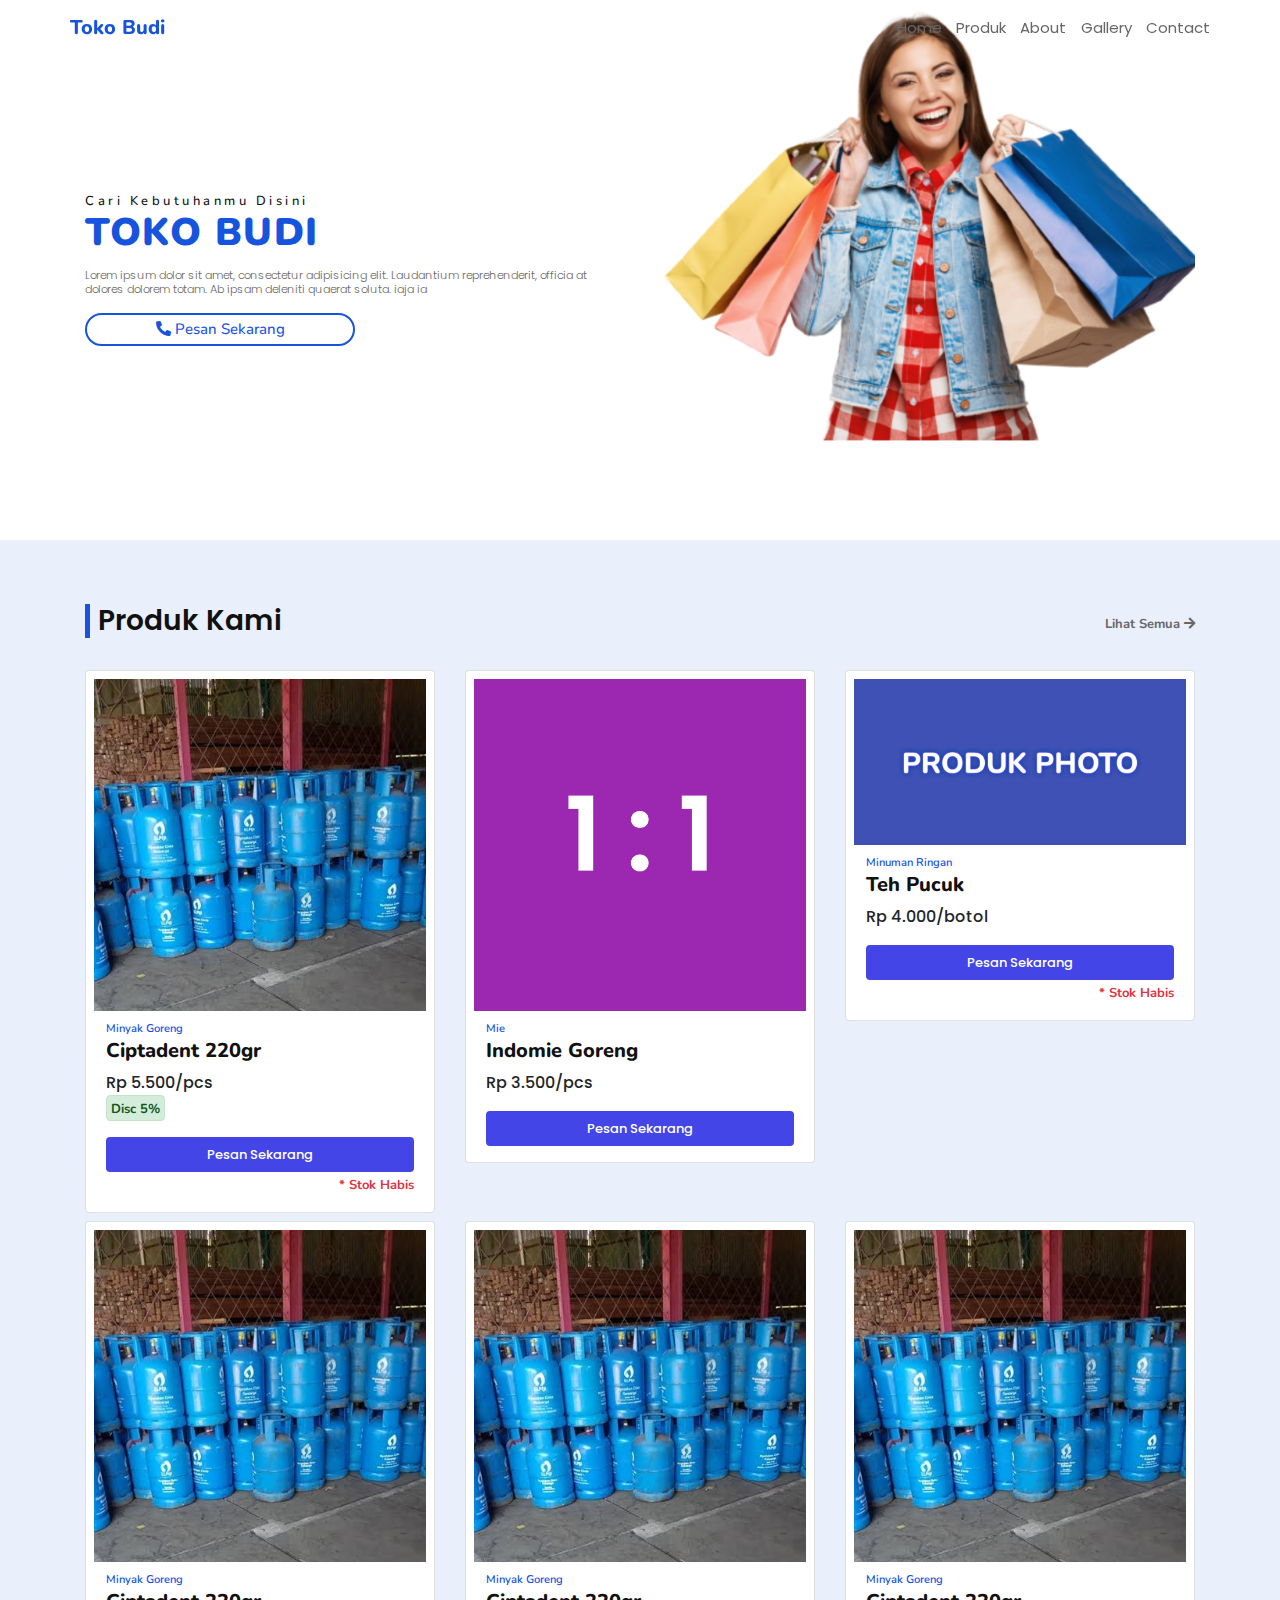
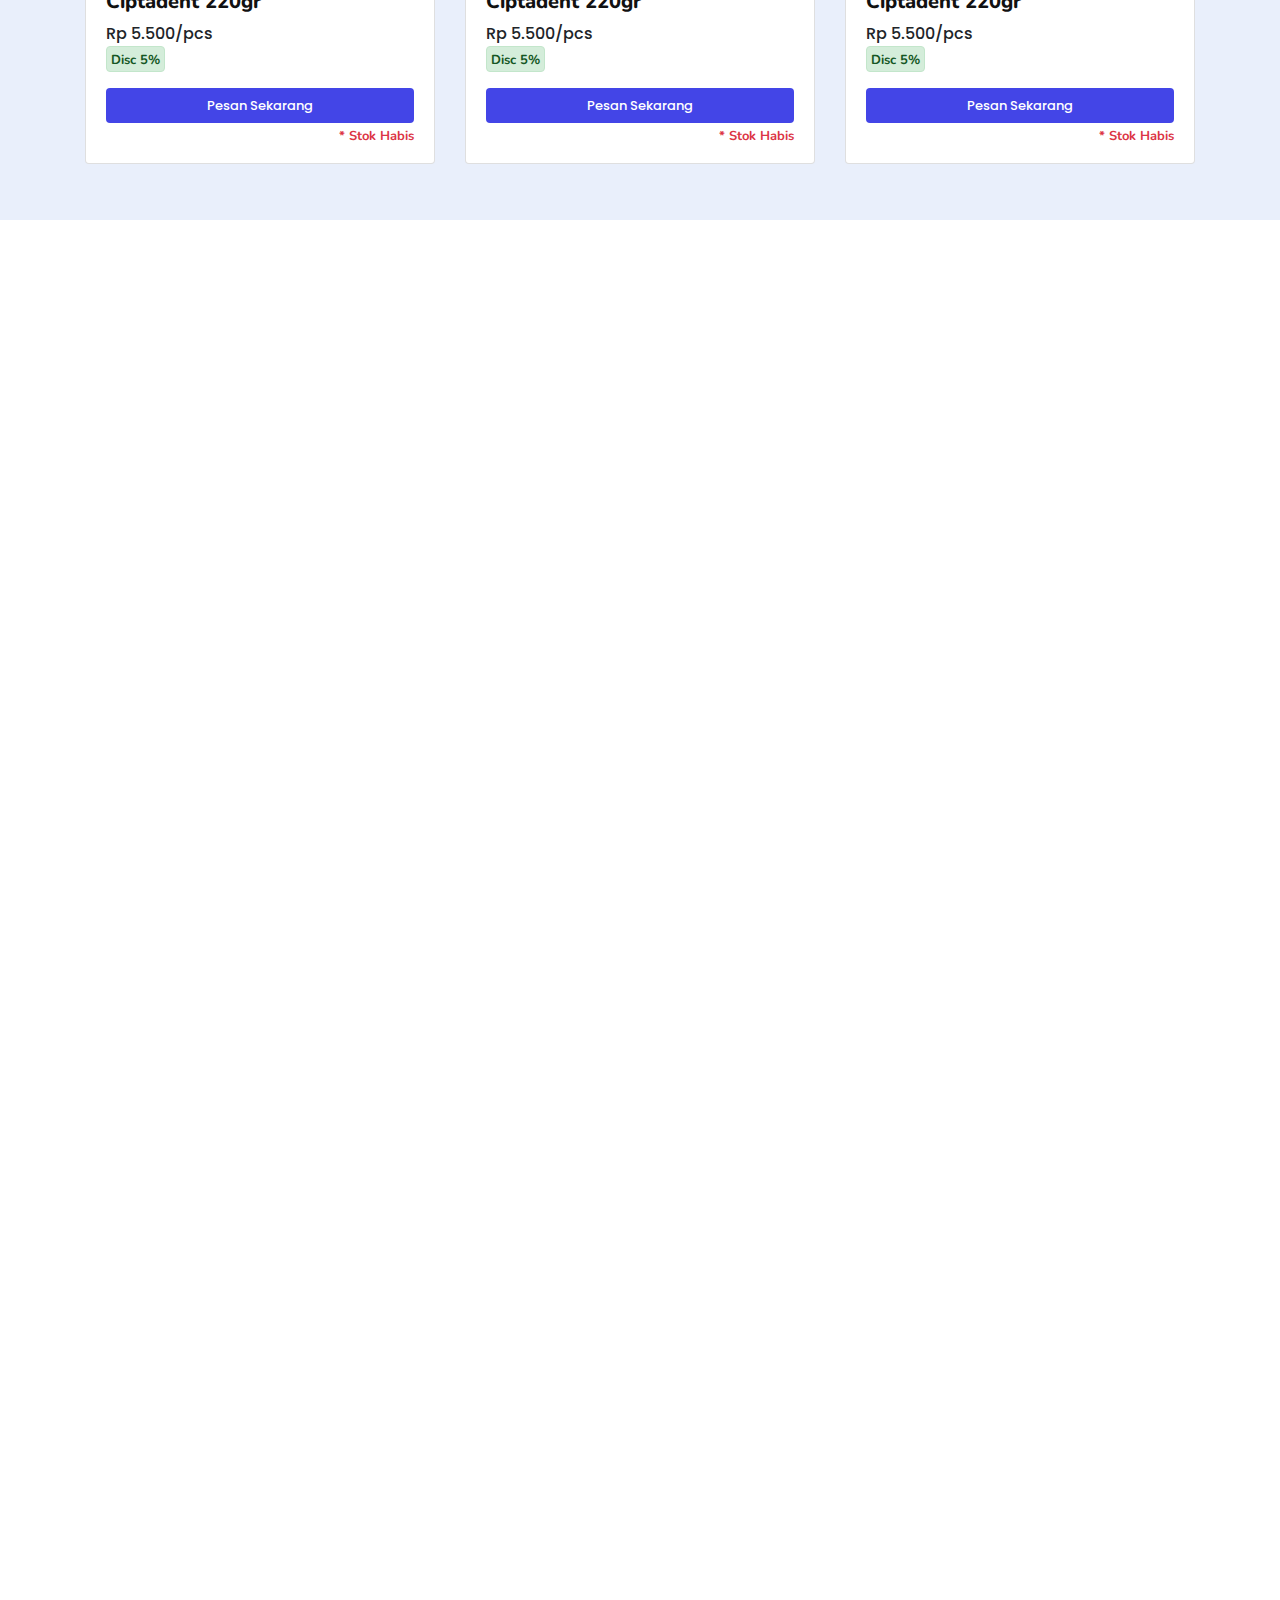
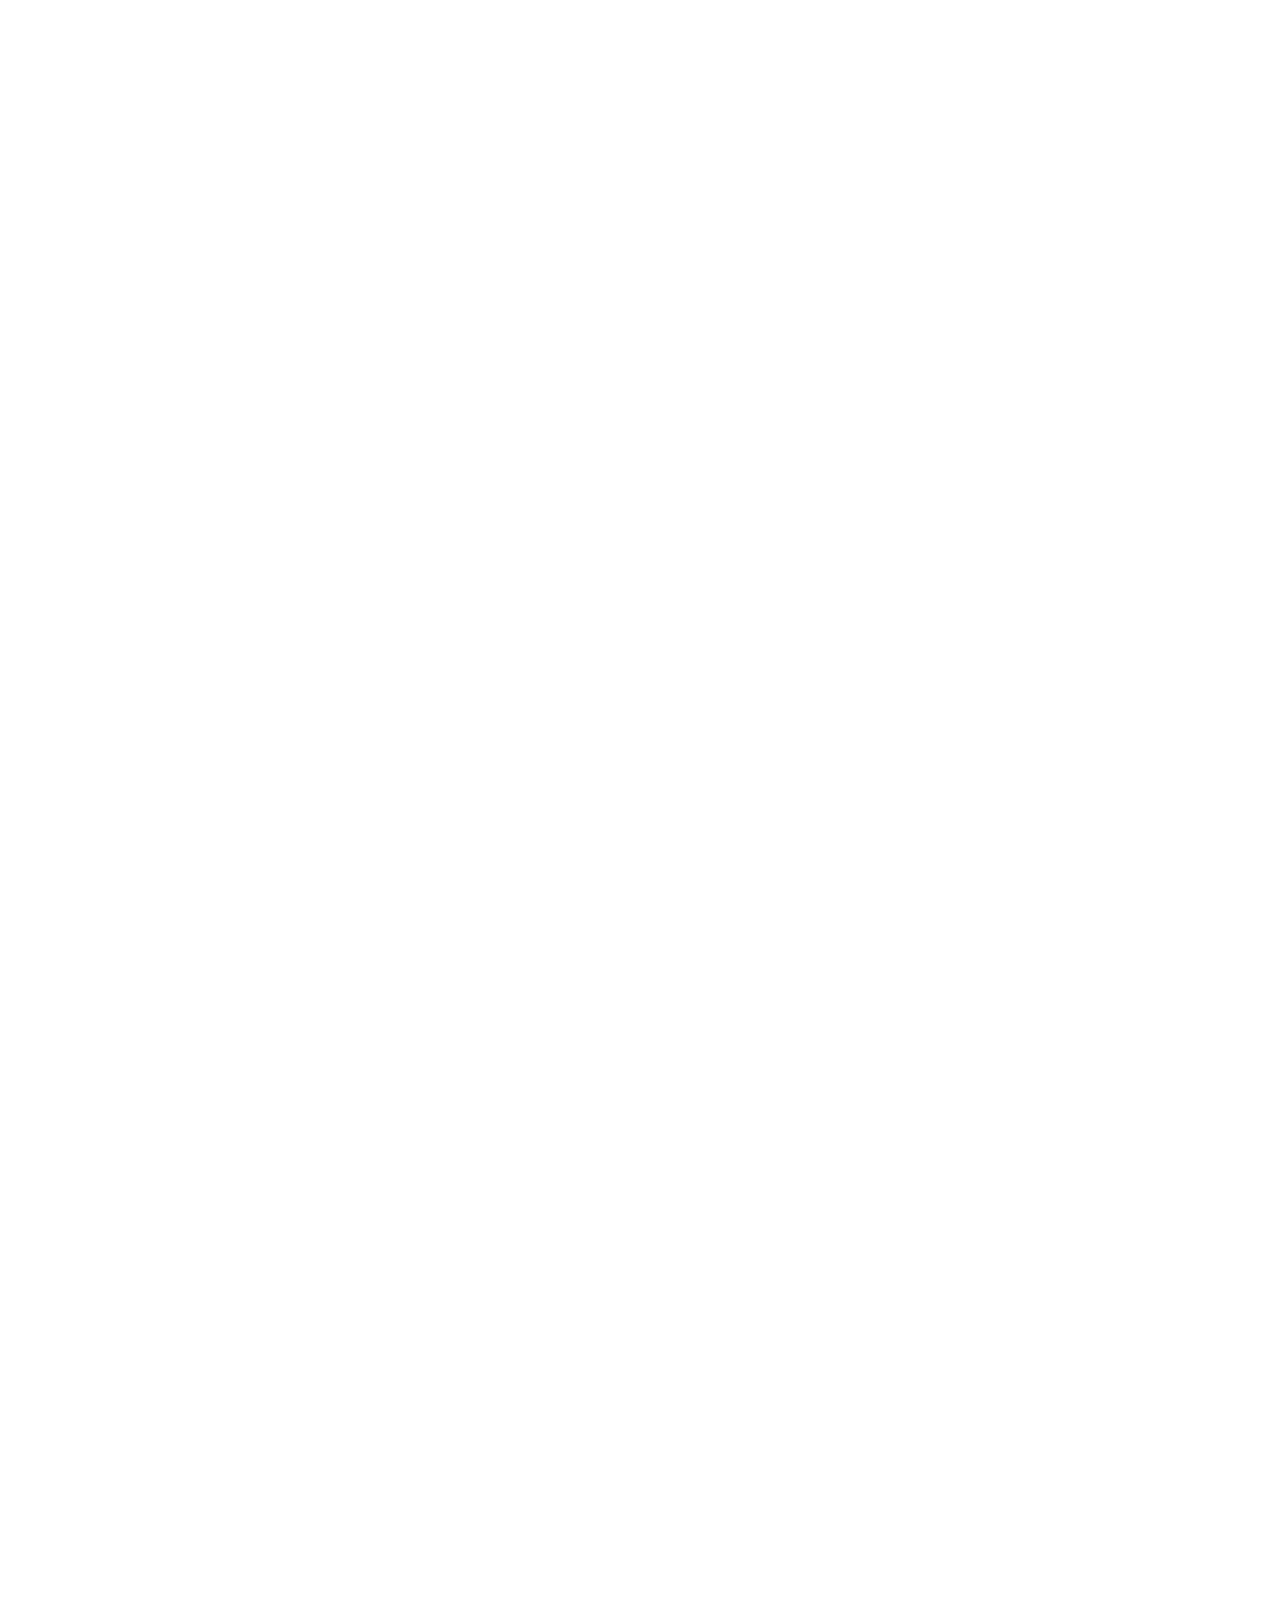
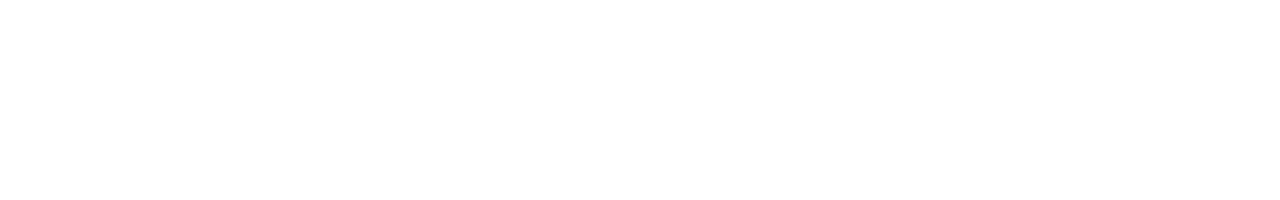
==== index.html @ af7864c3 "frist commit" ====
<!DOCTYPE html>
<html lang="en">
<head>
  <meta charset="UTF-8">
  <meta name="viewport" content="width=device-width, initial-scale=1.0">
  <meta http-equiv="X-UA-Compatible" content="ie=edge">
  <title>
    Landing Page
  </title>
  <link rel="stylesheet" href="assets/fontawesome/css/all.min.css">
  <link rel="stylesheet" href="assets/css/bootstrap.min.css">
  <link rel="stylesheet" href="assets/css/style.css">
</head>
<body>
  <!-- header -->
  <header id="header" class="header py-3 fixed-top">
    <div class="container d-flex justify-content-between p-0 align-items-center">
      <div class="my-logo-brand d-flex align-items-center justify-content-center">
        <h4>
          Toko Budi
        </h4>
      </div>
      <navbar class="my-nav p-0 d-flex justify-content-center m-0 p-0" id="my-nav">
        <ul class="d-flex m-0 p-0">
          <li>
            <a href="#home">
              Home
            </a>
          </li>
          <li>
            <a href="#produk">
              Produk
            </a>
          </li>
          <li>
            <a href="#about">
              About
            </a>
          </li>
          <li>
            <a href="#testiomnial">
              Gallery
            </a>
          </li>
          <li>
            <a href="#contact">
              Contact
            </a>
          </li>
        </ul>
      </navbar>
      <div class="menu-toggle" id="menu-toggle">
        <i class="fas fa-bars"></i>
      </div>
    </div>
  </header>
  <!-- end header -->

  <!-- home section -->
  <section id="home" class="d-flex">
    <div class="container my-auto ">
      <div class="row">
        <div class="col-md-6 col-sm-12 home-info d-flex flex-column justify-content-center">
          <h5>
            Cari Kebutuhanmu Disini
          </h5>
          <h2>
            TOKO BUDI
          </h2>
          <p>
            Lorem ipsum dolor sit amet, consectetur adipisicing elit. Laudantium reprehenderit, officia at dolores dolorem totam. Ab ipsam deleniti quaerat soluta. iaja ia
          </p>
          <a href="#jn" class="btn-home rounded-pill">
            <i class="fas fa-phone-alt"></i> Pesan Sekarang
          </a>
        </div>
        <div class="col-md-6 col-sm-12 home-img ">
          <img src="assets/img/bg5.png" alt="background-image" id="img-home">
        </div>
      </div>
    </div>
  </section>
  <!-- end home section -->

  <!-- produk section -->
  <section id="produk" class="pt-5 pb-5">
    <div class="container pt-3">
      <div id="produk-title" class="d-flex justify-content-between align-items-center mb-4">
        <h2>
          Produk Kami
        </h2>
        <a href="produk.html">
          Lihat Semua <i class="fas fa-arrow-right"></i>
        </a>
      </div>
      <div class="row">
        <div class="col-md-4 col-sm-12 mb-2">
          <div class="card pb-0">
            <img src="assets/img/p2.jpeg" class="img-thumbnail mt-1 mx-1 border-0" alt="img-produk">
            <div class="card-body pt-0 pb-3">
              <small>
                Minyak Goreng
              </small>
              <h5>
                Ciptadent 220gr 
              </h5>
              <p class="mt-2 mb-0">
                Rp 5.500/pcs
              </p>
              <div class="diskon-alert mb-0">
                <div class="alert alert-success d-inline-block px-1 py-0 mb-0">
                  <b class="alert-heading">
                    Disc 5%
                  </b>
                </div>
              </div>
              <a href="" class="d-block rounded w-100  text-center my-btn-beli py-2 px-2 mt-3">
                Pesan Sekarang
              </a>
              <b class="text-right d-block mt-1 text-danger info-habis">
               * Stok Habis
              </b>
            </div>
          </div>
        </div>
        <div class="col-md-4 col-sm-12 mb-2">
          <div class="card pb-0">
            <img src="assets/img/pp.jpg" class="img-thumbnail mt-1 mx-1 border-0" alt="img-produk">
            <div class="card-body pt-0 pb-3">
              <small>
                Mie
              </small>
              <h5>
                Indomie Goreng
              </h5>
              <p class="mt-2 mb-0">
                Rp 3.500/pcs
              </p>
              <a href="" class="d-block rounded w-100  text-center my-btn-beli py-2 px-2 mt-3">
                Pesan Sekarang
              </a>
            </div>
          </div>
        </div>
        <div class="col-md-4 col-sm-12 mb-2">
          <div class="card pb-0">
            <img src="assets/img/p.jpg" class="img-thumbnail mt-1 mx-1 border-0" alt="img-produk">
            <div class="card-body pt-0 pb-3">
              <small>
                Minuman Ringan
              </small>
              <h5>
                Teh Pucuk
              </h5>
              <p class="mt-2 mb-0">
                Rp 4.000/botol
              </p>
              <a href="" class="d-block rounded w-100  text-center my-btn-beli py-2 px-2 mt-3">
                Pesan Sekarang
              </a>
              <b class="text-right d-block mt-1 text-danger info-habis">
               * Stok Habis
              </b>
            </div>
          </div>
        </div>
        <div class="col-md-4 col-sm-12 mb-2">
          <div class="card pb-0">
            <img src="assets/img/p2.jpeg" class="img-thumbnail mt-1 mx-1 border-0" alt="img-produk">
            <div class="card-body pt-0 pb-3">
              <small>
                Minyak Goreng
              </small>
              <h5>
                Ciptadent 220gr 
              </h5>
              <p class="mt-2 mb-0">
                Rp 5.500/pcs
              </p>
              <div class="diskon-alert mb-0">
                <div class="alert alert-success d-inline-block px-1 py-0 mb-0">
                  <b class="alert-heading">
                    Disc 5%
                  </b>
                </div>
              </div>
              <a href="" class="d-block rounded w-100  text-center my-btn-beli py-2 px-2 mt-3">
                Pesan Sekarang
              </a>
              <b class="text-right d-block mt-1 text-danger info-habis">
               * Stok Habis
              </b>
            </div>
          </div>
        </div>
        <div class="col-md-4 col-sm-12 mb-2">
          <div class="card pb-0">
            <img src="assets/img/p2.jpeg" class="img-thumbnail mt-1 mx-1 border-0" alt="img-produk">
            <div class="card-body pt-0 pb-3">
              <small>
                Minyak Goreng
              </small>
              <h5>
                Ciptadent 220gr 
              </h5>
              <p class="mt-2 mb-0">
                Rp 5.500/pcs
              </p>
              <div class="diskon-alert mb-0">
                <div class="alert alert-success d-inline-block px-1 py-0 mb-0">
                  <b class="alert-heading">
                    Disc 5%
                  </b>
                </div>
              </div>
              <a href="" class="d-block rounded w-100  text-center my-btn-beli py-2 px-2 mt-3">
                Pesan Sekarang
              </a>
              <b class="text-right d-block mt-1 text-danger info-habis">
               * Stok Habis
              </b>
            </div>
          </div>
        </div>
        <div class="col-md-4 col-sm-12 mb-2">
          <div class="card pb-0">
            <img src="assets/img/p2.jpeg" class="img-thumbnail mt-1 mx-1 border-0" alt="img-produk">
            <div class="card-body pt-0 pb-3">
              <small>
                Minyak Goreng
              </small>
              <h5>
                Ciptadent 220gr 
              </h5>
              <p class="mt-2 mb-0">
                Rp 5.500/pcs
              </p>
              <div class="diskon-alert mb-0">
                <div class="alert alert-success d-inline-block px-1 py-0 mb-0">
                  <b class="alert-heading">
                    Disc 5%
                  </b>
                </div>
              </div>
              <a href="" class="d-block rounded w-100  text-center my-btn-beli py-2 px-2 mt-3">
                Pesan Sekarang
              </a>
              <b class="text-right d-block mt-1 text-danger info-habis">
               * Stok Habis
              </b>
            </div>
          </div>
        </div>
      </div>
    </div>
  </section>
  <!-- end produk section -->



  <script src="assets/js/jquery.min.js" type="text/javascript" charset="utf-8"></script>
  <script src="assets/js/bootstrap.bundle.min.js" type="text/javascript" charset="utf-8"></script>
  <script src="assets/js/script.js" type="text/javascript" charset="utf-8"></script>
</body>
</html>
---- assets/css/style.css ----
@import url('https://fonts.googleapis.com/css2?family=Nunito:wght@300;400;500;600;700;800;900&family=Poppins:wght@400;500;700&display=swap');

/* root */
:root {
  --blue1: #1754DE;
  --blue2: #4345E7;
  --white: #fff;
  --white2: #E9EFFB;
  --black1: #111;
  --black2: #676767;

  /* font size */
  --big-font-size: 2.4rem;
  --h1-font-size: 2rem;
  --h2-font-size: 1.75rem;
  --h3-font-size: 1.25rem;
  --h4-font-size: 1rem;
  --normal-font-size: .938rem;
  --small-font-size: .813rem;
  --smaller-font-size: .7rem;
}

* {
  font-family: "Nunito", Sans-Serif;
  scroll-behavior: smooth;
  box-sizing: border-box;
  font-weight: 500;
  text-decoration: none;
  list-style: none;
}

html {
  overflow-x: hidden;
}

body {
  overflow-x: hidden;
  min-height: 5000px;
}
section {
  min-height: 500px;
}

/* header */
#header.active {
  box-shadow: 0 2px 1px rgba(0,0,0,.15);
  background: #fff;
}
.my-logo-brand h4 {
  font-size: var(--h3-font-size);
  font-weight: 800;
  padding: 0;
  margin: 0;
  color: var(--blue1);
}
.my-nav ul li a {
  font-family: "Poppins";
  font-size: var(--normal-font-size);
  color: var(--black2);
  font-weight: 400;
  margin: 0 .45rem;
  text-decoration: none;
}
.my-nav ul li:nth-child(5) a {
  margin-right: 0!important;
}
.my-nav ul li a:hover {
  color: var(--blue2);
  transition: .75s;
}
#header .menu-toggle {
  display: none;
}

/* home section */
.home-info h5 {
  font-size: var(--small-font-size);
  margin-bottom: 0;
  color: var(--black1);
  letter-spacing: 3.5px;
  font-weight: 500;
}
.home-info h2 {
  font-size: var(--big-font-size);
  font-weight: 900;
  color: var(--blue1);
  letter-spacing: 1.5px;
  margin-bottom: .75rem;
}
.home-info p {
  font-size: var(--smaller-font-size);
  font-family: "Poppins";
  font-weight: 300;
  color: var(--black2);
  line-height: 1.3;
}
.home-info a.btn-home {
  width: 50%;
  font-size: var(--normal-font-size);
  border: 2px solid var(--blue1);
  color: var(--blue1);
  outline: none;
  padding: .2rem 0;
  text-decoration: none;
  transition: .5s;
  text-align: center;
}
.home-info a.btn-home:hover {
  background: var(--blue1);
  color: #fff;
}
.home-info a span {
  font-weight: 600;
}
#home .home-img img {
  width: 100%;
  height: 100%;
}

/* produk section */
section#produk {
  background: var(--white2);
}
#produk #produk-title h2 {
  font-size: var(--h2-font-size);
  color: var(--black1);
  font-family: "Poppins";
  font-weight: 600;
  position: relative;
  padding-left: .8rem;
}
#produk #produk-title h2::before {
  content: "";
  position: absolute;
  background: var(--blue1);
  width: 5px;
  height: 100%;
  left: 0;
  bottom: 0;
}
#produk #produk-title a {
  text-decoration: none;
  color: var(--black2);
  font-family: "Nunito";
  font-weight: 700;
  font-size: var(--small-font-size);
}
#produk #produk-title a:hover {
  color: var(--blue1);
}
#produk .card small {
  font-size: var(--smaller-font-size);
  color: var(--blue1);
  
  font-weight: 600;
}
#produk .card h5 {
  color: var(--black1);
  font-size: var(--h3-font-size);
  font-weight: 800;
}
#produk .card p {
  font-size: var(--h4-font-size);
  font-family: "Poppins";
  font-weight: 500;
}
#produk .card .alert b.alert-heading {
  font-size: var(--small-font-size);
}
#produk .card b.info-habis{
  font-size: var(--small-font-size);
}
#produk .card .my-btn-beli {
  background: var(--blue2);
  outline: none;
  color: var(--white);
  font-family: "Poppins";
  font-size: var(--small-font-size);
  text-decoration: none;
}



/* mobile version */
@media (max-width: 768px) {
  :root {
    /* font size */
    --big-font-size: 2.85rem;
    --h1-font-size: 2.1rem;
    --h2-font-size: 1.75rem;
    --h3-font-size: 1.5rem;
    --h4-font-size: 1.25rem;
    --normal-font-size: 1rem;
    --small-font-size: .875rem;
    --smaller-font-size: .7rem;
  }
  /* header */
  #header {
    padding: 0 .75rem;
  }
  #header navbar.my-nav.active {
    transform: translate(0, 0);
  }
  #header navbar.my-nav {
    display: block;
    position: fixed;
    z-index: 9999;
    background: var(--black1);
    top: 0;
    left: 0;
    right: 0;
    height: 100vh;
    width: 70%;
    transition: .75s;
    transform: translate(-100%, 0);
  }
  .my-nav ul {
    flex-direction: column;
    width: 100%;
  }
  .my-nav ul li:nth-child(1) {
    margin-top: 3rem;
  }
  .my-nav ul li {
    display: block;
  }
  .my-nav ul li a {
    color: #fff;
    margin: .7rem 0;
    padding: .85rem 2rem;
    display: block;
    width: 100%;
  }
  .my-nav ul li a:hover {
    margin-left: .65rem;
  }
  #header .menu-toggle {
    display: block;
    background: #ddd;
    margin-right: .25rem;
    padding: 5px 9px .8px;
  }
  .menu-toggle i {
    font-size: var(--h4-font-size);
    transition: .5s;
  }
  
  /* home section */
  #home {
    min-height: 100vh;
  }
  #home .home-img {
    margin-top: px;
  }
  .home-info h5 {
    margin-top: 1.5rem;
  }
  .home-info a.btn-home {
    width: 45%;
    padding: .4rem 0;
  }
  .home-info p {
    padding-right: 3rem;
  }
}
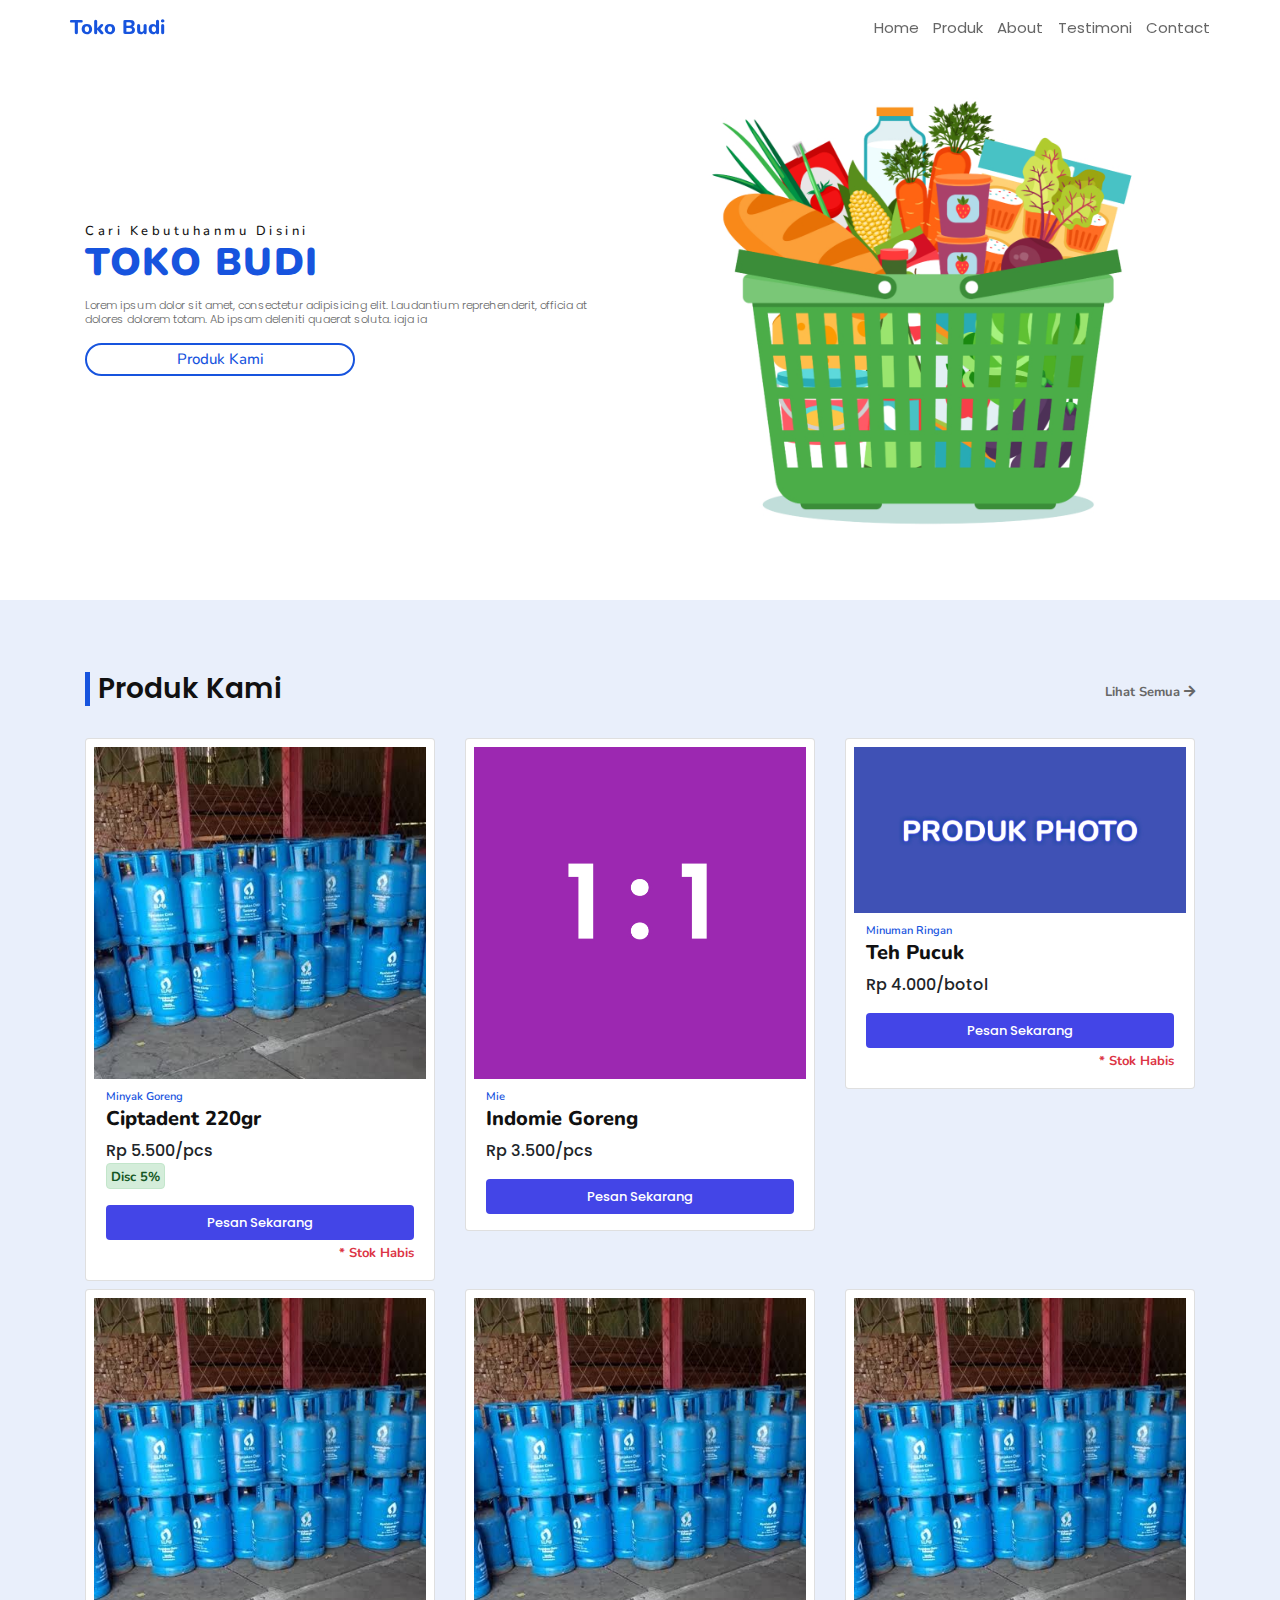
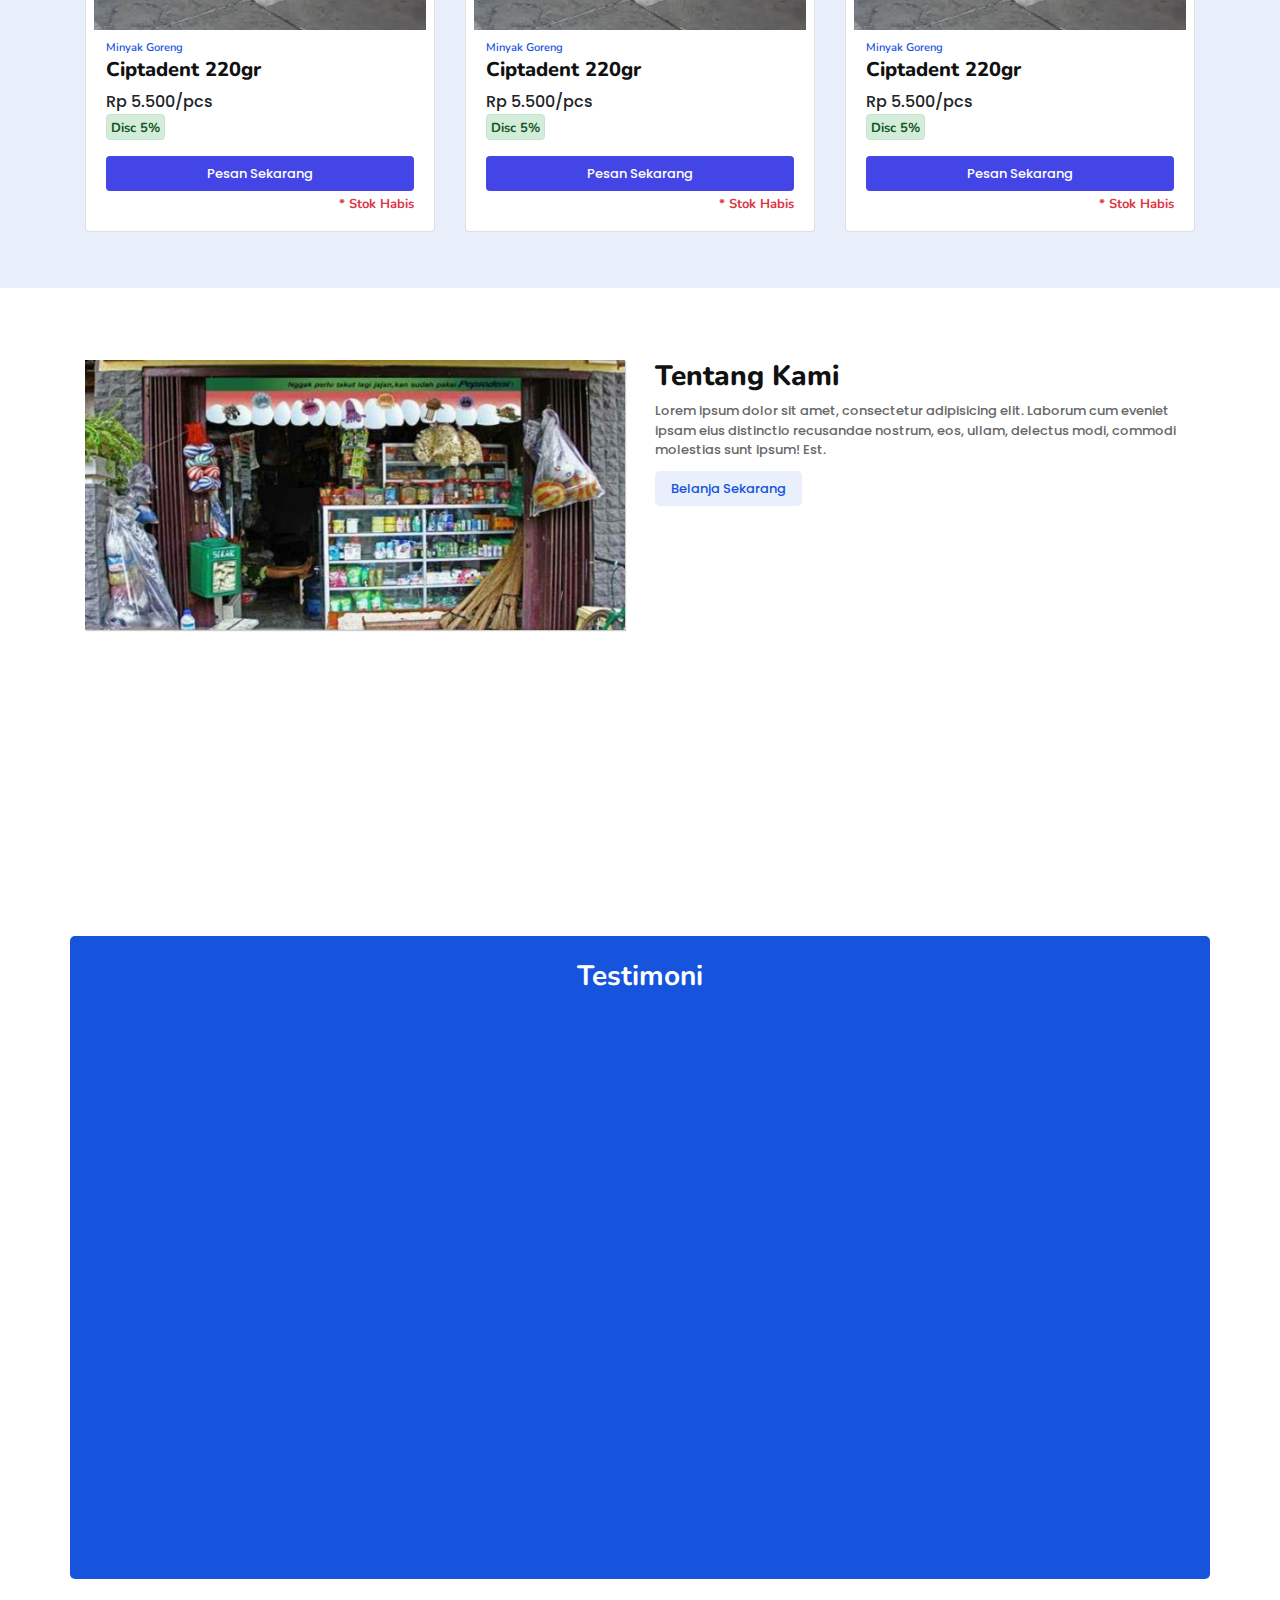
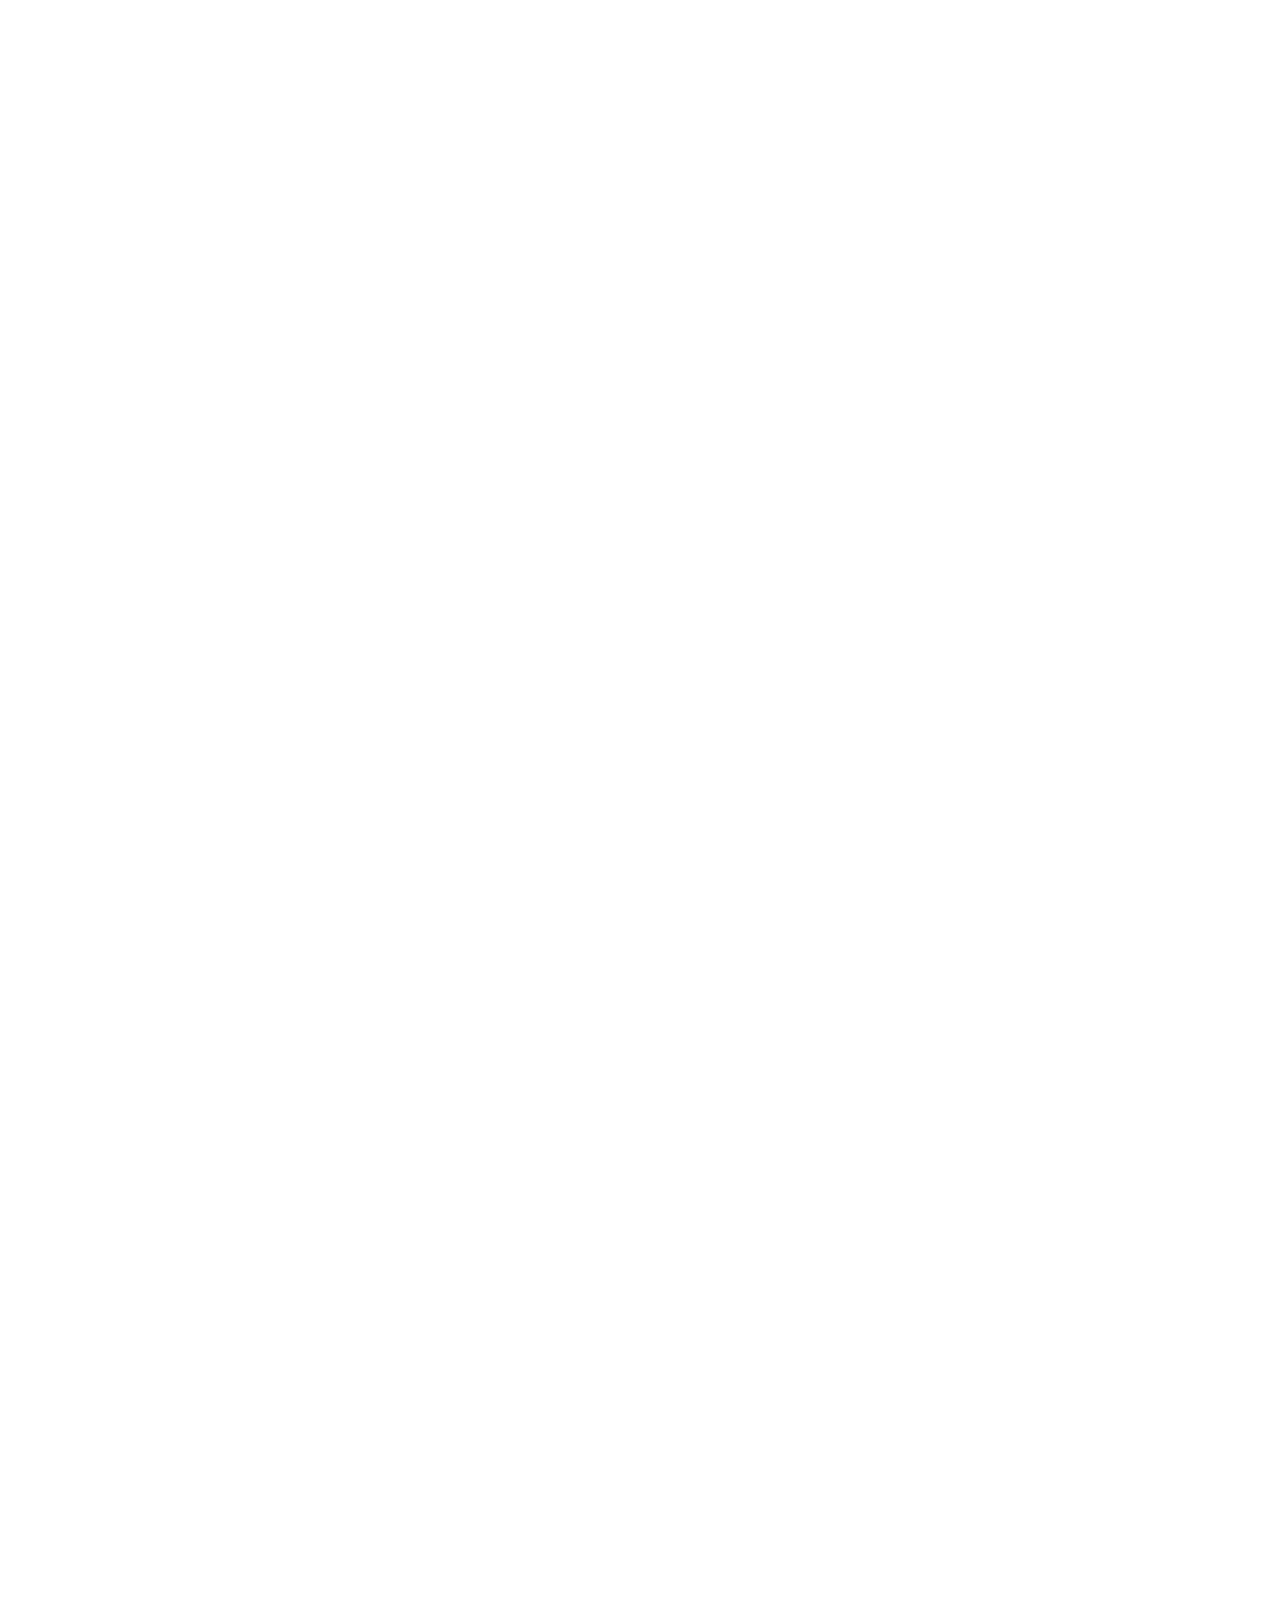
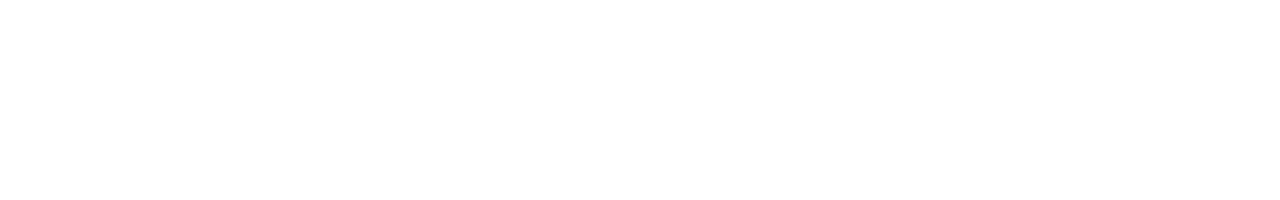
==== commit 4987ac31: "qbamq" ====
--- a/index.html
+++ b/index.html
@@ -9,6 +9,7 @@
   </title>
   <link rel="stylesheet" href="assets/fontawesome/css/all.min.css">
   <link rel="stylesheet" href="assets/css/bootstrap.min.css">
+  <link rel="stylesheet" href="assets/swiper/swiper-bundle.min.css">
   <link rel="stylesheet" href="assets/css/style.css">
 </head>
 <body>
@@ -38,8 +39,8 @@
             </a>
           </li>
           <li>
-            <a href="#testiomnial">
-              Gallery
+            <a href="#testimoni">
+              Testimoni
             </a>
           </li>
           <li>
@@ -71,11 +72,11 @@
             Lorem ipsum dolor sit amet, consectetur adipisicing elit. Laudantium reprehenderit, officia at dolores dolorem totam. Ab ipsam deleniti quaerat soluta. iaja ia
           </p>
           <a href="#jn" class="btn-home rounded-pill">
-            <i class="fas fa-phone-alt"></i> Pesan Sekarang
+            Produk Kami
           </a>
         </div>
-        <div class="col-md-6 col-sm-12 home-img ">
-          <img src="assets/img/bg5.png" alt="background-image" id="img-home">
+        <div class="col-md-6 col-sm-12 home-img">
+          <img src="assets/img/bg7.jpg" alt="background-image" id="img-home">
         </div>
       </div>
     </div>
@@ -84,7 +85,7 @@
 
   <!-- produk section -->
   <section id="produk" class="pt-5 pb-5">
-    <div class="container pt-3">
+    <div class="container pt-4">
       <div id="produk-title" class="d-flex justify-content-between align-items-center mb-4">
         <h2>
           Produk Kami
@@ -255,11 +256,125 @@
     </div>
   </section>
   <!-- end produk section -->
-
+  
+  <!-- about section -->
+  <section id="about" class="pt-5">
+    <div class="container pt-4">
+      <div class="row">
+        <div class="col-md-6 col-sm-12 " id="about-img">
+          <img src="assets/img/about.jpg" alt="img-about">
+        </div>
+        <div class="col-md-6 col-sm-12 " id="about-info">
+          <h2>
+            Tentang Kami
+          </h2>
+          <p>
+            Lorem ipsum dolor sit amet, consectetur adipisicing elit. Laborum cum eveniet ipsam eius distinctio recusandae nostrum, eos, ullam, delectus modi, commodi molestias sunt ipsum! Est.
+          </p>
+          <a href="" class="btn-about">
+            Belanja Sekarang 
+          </a>
+        </div>
+      </div>
+    </div>
+  </section>
+  <!-- end about section -->
+  
+  
+  <!-- testimoni section -->
+  <section id="testimoni" class="pt-5">
+    <div class="container pt-4 pb-3 swiper" id="testimoni-swiper">
+        <div id="testimoni-title">
+          <h2 class="text-center">
+            Testimoni
+          </h2>
+        </div>
+        <div class="row swiper-wrapper">
+          <div class="col-md-6 col-sm-12 swiper-slide">
+            <div class="card" >
+  <div class="card-body">
+    <h5 class="card-title">Card title</h5>
+    <h6 class="card-subtitle mb-2 text-muted">Card subtitle</h6>
+    <p class="card-text">Some quick example text to build on the card title and make up the bulk of the card's content.</p>
+    <a href="#" class="card-link">Card link</a>
+    <a href="#" class="card-link">Another link</a>
+  </div>
+</div>
+          </div>
+          <div class="col-md-6 col-sm-12 swiper-slide">
+            <div class="card" >
+  <div class="card-body">
+    <h5 class="card-title">Card title</h5>
+    <h6 class="card-subtitle mb-2 text-muted">Card subtitle</h6>
+    <p class="card-text">Some quick example text to build on the card title and make up the bulk of the card's content.</p>
+    <a href="#" class="card-link">Card link</a>
+    <a href="#" class="card-link">Another link</a>
+  </div>
+</div>
+          </div>
+          <div class="col-md-6 col-sm-12 swiper-slide">
+            <div class="card" >
+  <div class="card-body">
+    <h5 class="card-title">Card title</h5>
+    <h6 class="card-subtitle mb-2 text-muted">Card subtitle</h6>
+    <p class="card-text">Some quick example text to build on the card title and make up the bulk of the card's content.</p>
+    <a href="#" class="card-link">Card link</a>
+    <a href="#" class="card-link">Another link</a>
+  </div>
+</div>
+          </div>
+          <div class="col-md-6 col-sm-12 swiper-slide">
+            <div class="card" >
+  <div class="card-body">
+    <h5 class="card-title">Card title</h5>
+    <h6 class="card-subtitle mb-2 text-muted">Card subtitle</h6>
+    <p class="card-text">Some quick example text to build on the card title and make up the bulk of the card's content.</p>
+    <a href="#" class="card-link">Card link</a>
+    <a href="#" class="card-link">Another link</a>
+  </div>
+</div>
+          </div>
+          
+<div class="swiper-pagination"></div>
+
+  <!-- If we need navigation buttons -->
+  <div class="swiper-button-prev"></div>
+  <div class="swiper-button-next"></div>
+
+  <!-- If we need scrollbar -->
+  <div class="swiper-scrollbar"></div>
+        </div>
+    </div>
+  </section>
+  <!-- end testimoni section -->
 
 
   <script src="assets/js/jquery.min.js" type="text/javascript" charset="utf-8"></script>
   <script src="assets/js/bootstrap.bundle.min.js" type="text/javascript" charset="utf-8"></script>
+  <script src="assets/swiper/swiper-bundle.min.js" type="text/javascript" charset="utf-8"></script>
   <script src="assets/js/script.js" type="text/javascript" charset="utf-8"></script>
+  <script>
+    const swiper = new Swiper('#testimoni-swiper', {
+  // Optional parameters
+  direction: 'horizontal',
+  loop: true,
+
+  // If we need pagination
+  pagination: {
+    el: '.swiper-pagination',
+  },
+
+  // Navigation arrows
+  navigation: {
+    nextEl: '.swiper-button-next',
+    prevEl: '.swiper-button-prev',
+  },
+
+  // And if we need scrollbar
+  scrollbar: {
+    el: '.swiper-scrollbar',
+  },
+});
+  </script>
 </body>
 </html>--- a/assets/css/style.css
+++ b/assets/css/style.css
@@ -38,7 +38,7 @@
   min-height: 5000px;
 }
 section {
-  min-height: 500px;
+  min-height: 600px;
 }
 
 /* header */
@@ -148,6 +148,12 @@
 #produk #produk-title a:hover {
   color: var(--blue1);
 }
+#produk .card {
+  transition: .3s;
+}
+#produk .card:hover {
+  transform: scale(1.02);
+}
 #produk .card small {
   font-size: var(--smaller-font-size);
   color: var(--blue1);
@@ -179,8 +185,60 @@
   text-decoration: none;
 }
 
-
-
+/* about section */
+#about {
+  
+}
+#about #about-img img {
+  width : 100%;
+  max-height: 600px;
+  box-shadow: 1px 1px 1px rgba(0,0,0,.2);
+}
+#about-info h2 {
+  font-size: var(--h2-font-size);
+  font-weight: 800;
+  color: var(--black1);
+  margin-bottom: .5rem;
+}
+#about-info p {
+  font-family: "Poppins";
+  color: var(--black2);
+  font-size: var(--small-font-size);
+}
+#about-info a.btn-about:hover {
+  background: var(--blue1);
+  color: var(--white);
+}
+#about-info a.btn-about {
+  background: var(--white2);
+  padding: .5rem 1rem;
+  border-radius: 5px;
+  text-decoration: none;
+  color: var(--blue1);
+  font-size: var(--small-font-size);
+  font-family: "Poppins";
+}
+
+/* testimoni section */
+#testimoni .container {
+  background: var(--blue1);
+  border-radius: 5px;
+  position: relative;
+  overflow: hidden;
+}
+#testimoni .swiper-wrapper {
+  width: 100%;
+  position: relative;
+}
+#testimoni .swiper-wrapper .swiper-slide {
+  width: 100%;
+  height: 100%;
+}
+#testimoni #testimoni-title h2 {
+  font-size: var(--h2-font-size);
+  color: var(--white);
+  font-weight: 700;
+}
 /* mobile version */
 @media (max-width: 768px) {
   :root {
@@ -194,6 +252,9 @@
     --small-font-size: .875rem;
     --smaller-font-size: .7rem;
   }
+  section {
+    min-height: 100vh;
+  }
   /* header */
   #header {
     padding: 0 .75rem;
@@ -249,8 +310,8 @@
   #home {
     min-height: 100vh;
   }
-  #home .home-img {
-    margin-top: px;
+  #home .home-img img {
+    margin-top: 2rem;
   }
   .home-info h5 {
     margin-top: 1.5rem;
@@ -262,4 +323,29 @@
   .home-info p {
     padding-right: 3rem;
   }
+  
+  /* produk section */
+  #produk .card {
+    margin: .89rem 1.5rem;
+  }
+  
+  /* about section */
+  #about {
+    padding: 0 1.8rem;
+  }
+  #about #about-img {
+    margin-bottom: 1.3rem;
+  }
+  #about-info p {
+    margin-bottom: 2rem;
+  }
+  #about-info a.btn-about {
+    padding: 1rem 2rem;
+  }
+  
+  /* testimoni section*/
+  #testimoni .container {
+    border-radius: 0;
+  }
+  
 }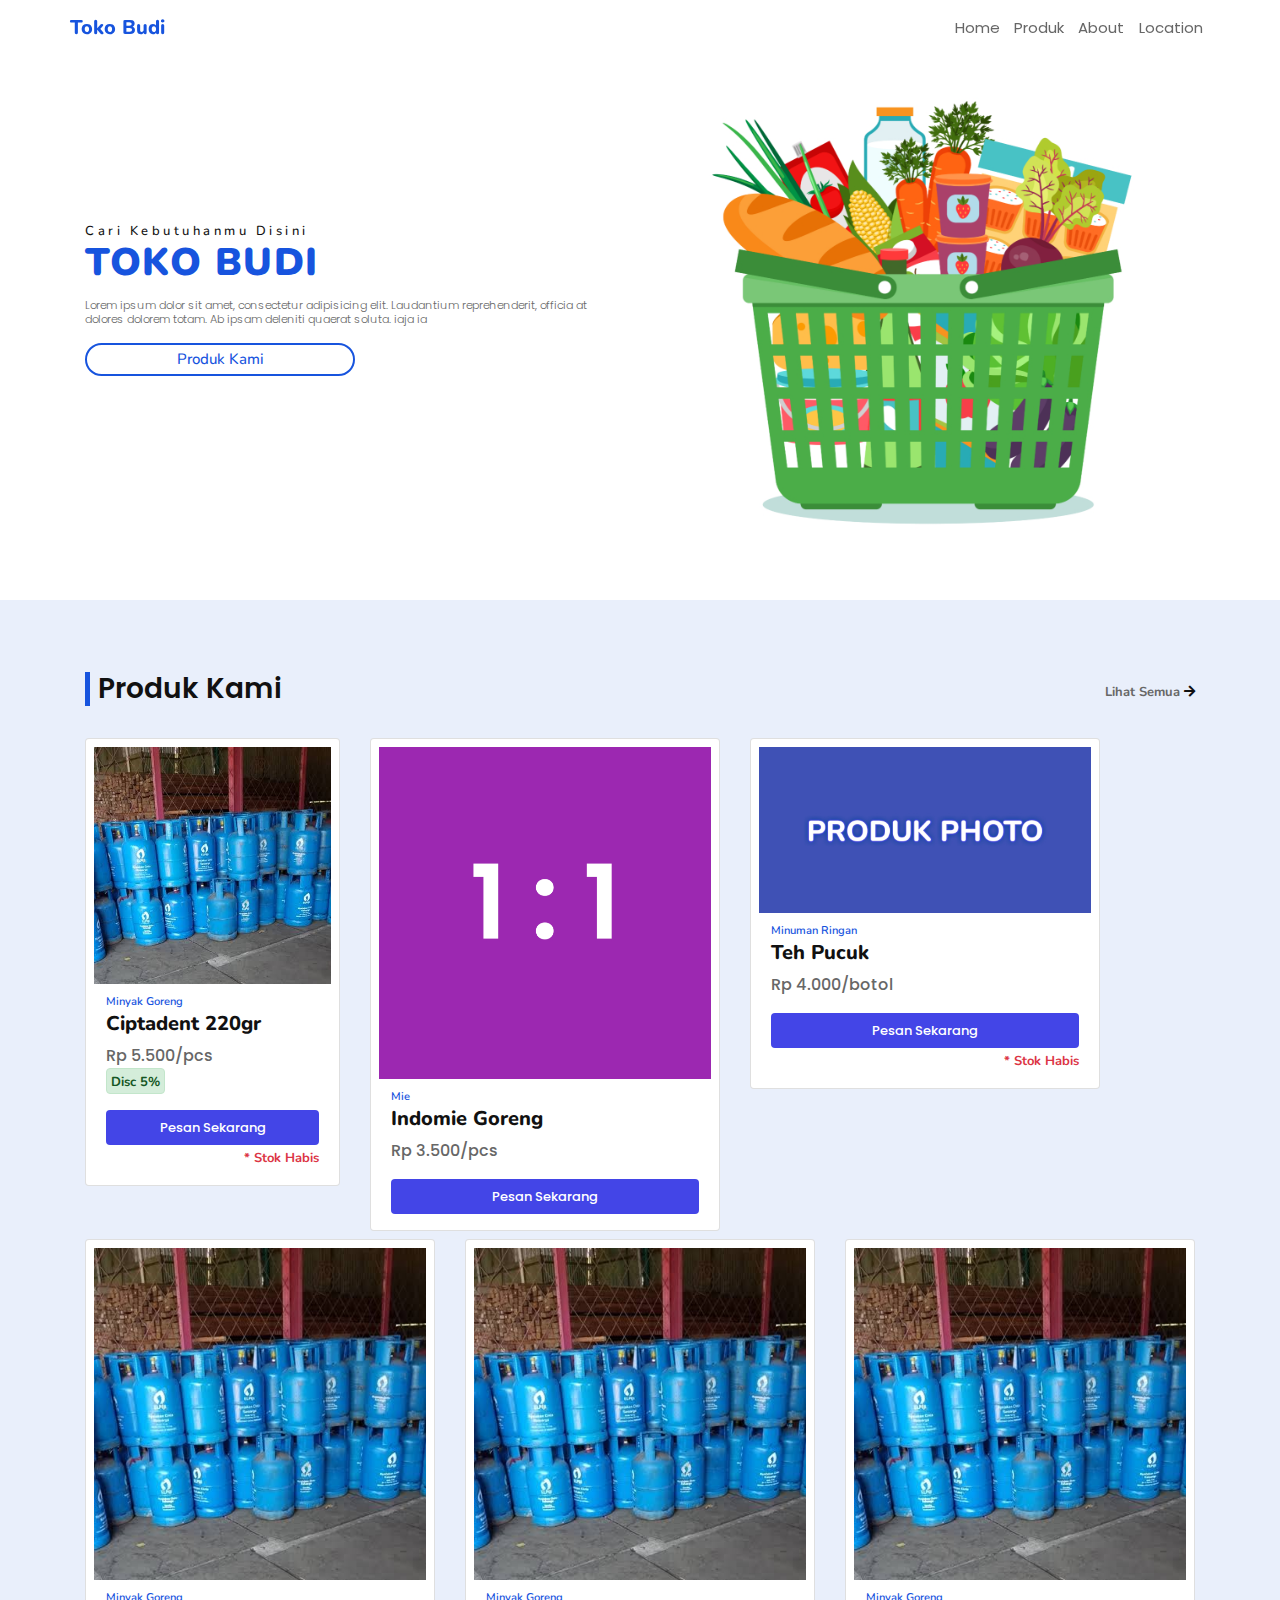
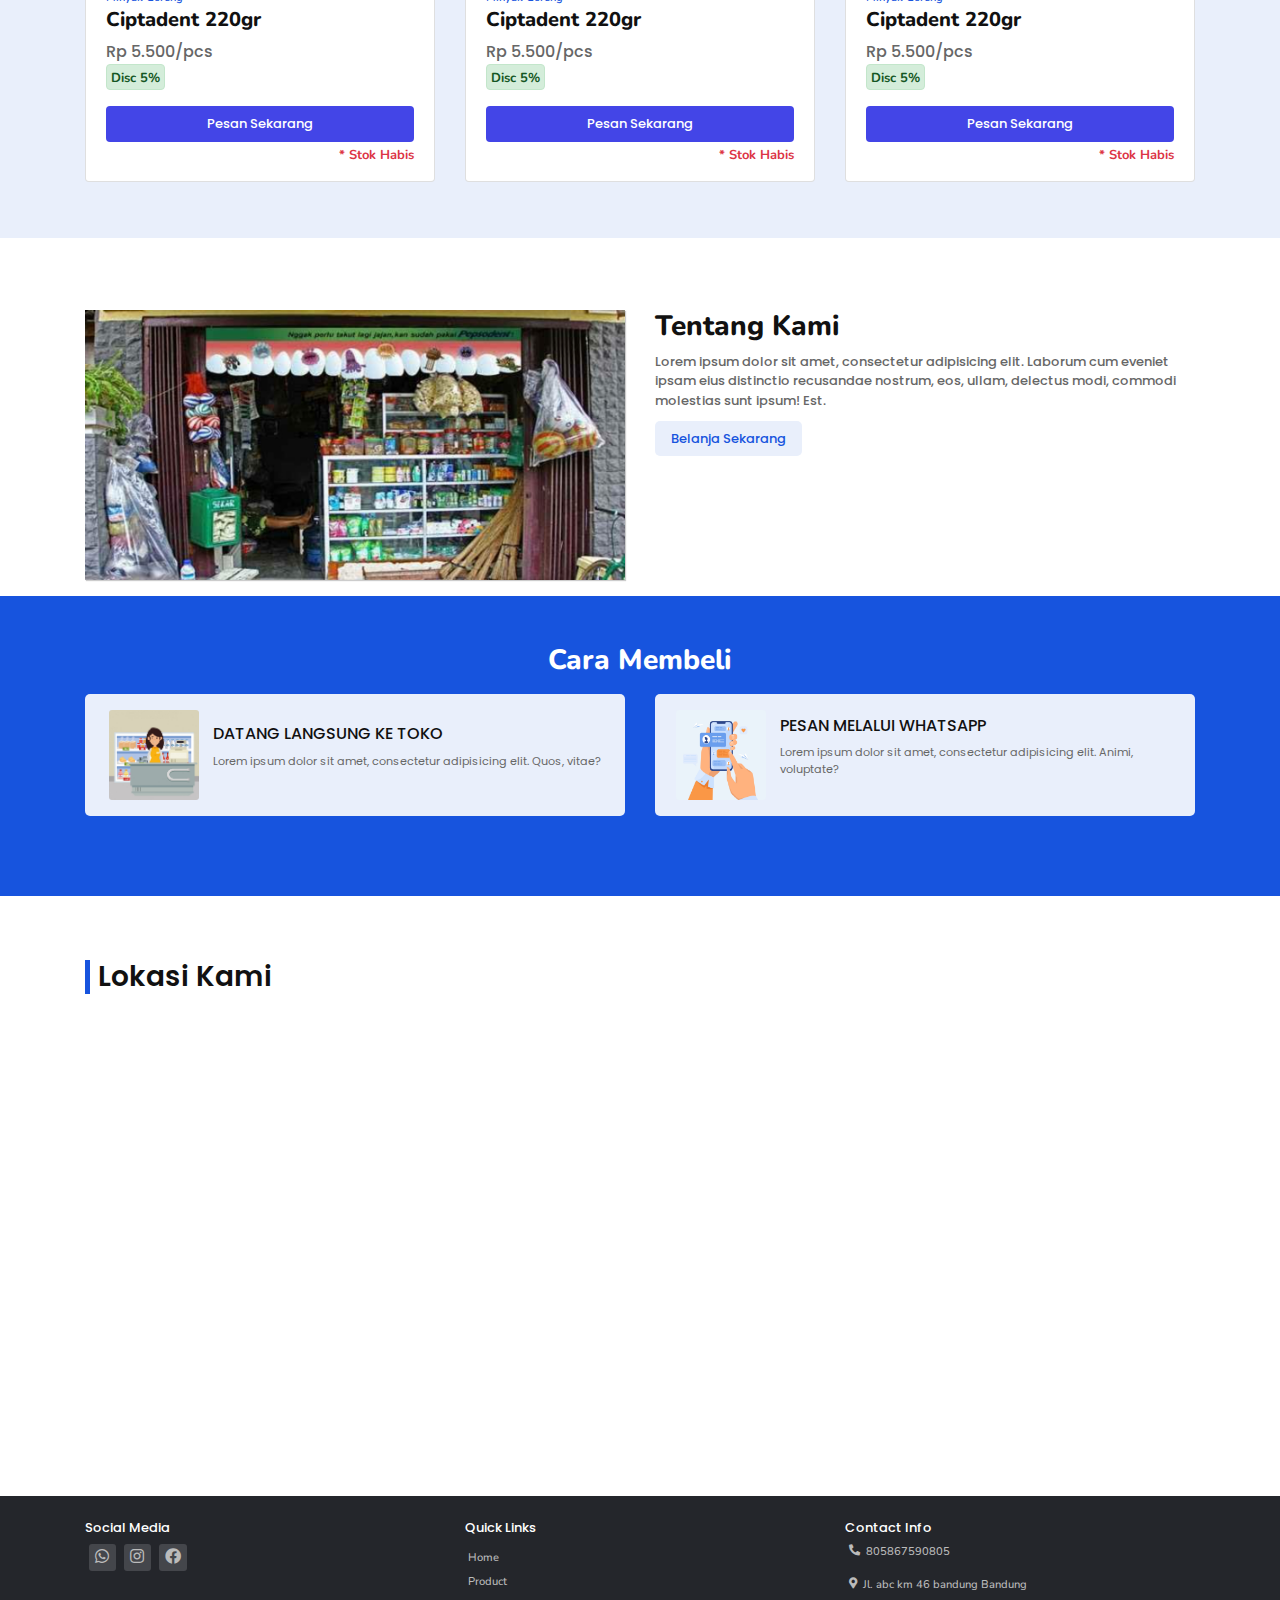
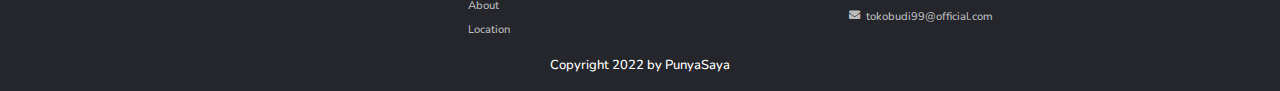
==== commit 1f7aab00: "tst" ====
--- a/index.html
+++ b/index.html
@@ -39,13 +39,8 @@
             </a>
           </li>
           <li>
-            <a href="#testimoni">
-              Testimoni
-            </a>
-          </li>
-          <li>
-            <a href="#contact">
-              Contact
+            <a href="#location">
+              Location
             </a>
           </li>
         </ul>
@@ -95,7 +90,7 @@
         </a>
       </div>
       <div class="row">
-        <div class="col-md-4 col-sm-12 mb-2">
+        <div class="col-lg-3 col-md-4 col-sm-12 mb-2">
           <div class="card pb-0">
             <img src="assets/img/p2.jpeg" class="img-thumbnail mt-1 mx-1 border-0" alt="img-produk">
             <div class="card-body pt-0 pb-3">
@@ -280,74 +275,139 @@
   </section>
   <!-- end about section -->
   
-  
-  <!-- testimoni section -->
-  <section id="testimoni" class="pt-5">
-    <div class="container pt-4 pb-3 swiper" id="testimoni-swiper">
-        <div id="testimoni-title">
-          <h2 class="text-center">
-            Testimoni
-          </h2>
-        </div>
-        <div class="row swiper-wrapper">
-          <div class="col-md-6 col-sm-12 swiper-slide">
-            <div class="card" >
-  <div class="card-body">
-    <h5 class="card-title">Card title</h5>
-    <h6 class="card-subtitle mb-2 text-muted">Card subtitle</h6>
-    <p class="card-text">Some quick example text to build on the card title and make up the bulk of the card's content.</p>
-    <a href="#" class="card-link">Card link</a>
-    <a href="#" class="card-link">Another link</a>
-  </div>
-</div>
-          </div>
-          <div class="col-md-6 col-sm-12 swiper-slide">
-            <div class="card" >
-  <div class="card-body">
-    <h5 class="card-title">Card title</h5>
-    <h6 class="card-subtitle mb-2 text-muted">Card subtitle</h6>
-    <p class="card-text">Some quick example text to build on the card title and make up the bulk of the card's content.</p>
-    <a href="#" class="card-link">Card link</a>
-    <a href="#" class="card-link">Another link</a>
-  </div>
-</div>
-          </div>
-          <div class="col-md-6 col-sm-12 swiper-slide">
-            <div class="card" >
-  <div class="card-body">
-    <h5 class="card-title">Card title</h5>
-    <h6 class="card-subtitle mb-2 text-muted">Card subtitle</h6>
-    <p class="card-text">Some quick example text to build on the card title and make up the bulk of the card's content.</p>
-    <a href="#" class="card-link">Card link</a>
-    <a href="#" class="card-link">Another link</a>
-  </div>
-</div>
-          </div>
-          <div class="col-md-6 col-sm-12 swiper-slide">
-            <div class="card" >
-  <div class="card-body">
-    <h5 class="card-title">Card title</h5>
-    <h6 class="card-subtitle mb-2 text-muted">Card subtitle</h6>
-    <p class="card-text">Some quick example text to build on the card title and make up the bulk of the card's content.</p>
-    <a href="#" class="card-link">Card link</a>
-    <a href="#" class="card-link">Another link</a>
-  </div>
-</div>
-          </div>
-          
-<div class="swiper-pagination"></div>
-
-  <!-- If we need navigation buttons -->
-  <div class="swiper-button-prev"></div>
-  <div class="swiper-button-next"></div>
-
-  <!-- If we need scrollbar -->
-  <div class="swiper-scrollbar"></div>
-        </div>
+  <!-- cara pembelian section -->
+  <section id="pembelian" class="pt-5">
+    <div class="container">
+      <h2 class="pembelian-title text-center">
+        Cara Membeli
+      </h2>
+      <div class="row">
+        <div class="col-md-6 col-sm-12">
+          <div class="pembelian-box d-flex justify-content-center align-items-center">
+            <div class="pembelian-bx-img">
+              <img src="assets/img/offline.jpg" alt="">
+            </div>
+            <div class="pembelian-bx-info">
+              <h4>
+                Datang Langsung ke Toko
+              </h4>
+              <p>
+                Lorem ipsum dolor sit amet, consectetur adipisicing elit. Quos, vitae?
+              </p>
+            </div>
+          </div>
+        </div>
+        <div class="col-md-6 col-sm-12 ">
+          <div class="pembelian-box d-flex justify-content-center align-items-center">
+            <div class="pembelian-bx-img">
+              <img src="assets/img/online.jpg" alt="">
+            </div>
+            <div class="pembelian-bx-info">
+              <h4>
+               Pesan Melalui WhatsApp
+              </h4>
+              <p>
+                Lorem ipsum dolor sit amet, consectetur adipisicing elit. Animi, voluptate?
+              </p>
+            </div>
+          </div>
+        </div>
+      </div>
     </div>
   </section>
   <!-- end testimoni section -->
-
+  
+  <!-- contact section -->
+  <section id="location" class="pt-5">
+    <div class="container pt-3">
+      <div class="row">
+        <div class="location-title col-12">
+          <h2 class="mb-3">
+            Lokasi Kami
+          </h2>
+        </div>
+        <div class="col-12">
+          <iframe class="location-map" src="https://www.google.com/maps/embed?pb=!1m14!1m8!1m3!1d247.0259358347916!2d110.35489833646339!3d-7.851563900113888!3m2!1i1024!2i768!4f13.1!3m3!1m2!1s0x2e7a564763882f39%3A0xf80f8dca412064a6!2sToko%20Mugiharjo!5e0!3m2!1sid!2sid!4v1647769336097!5m2!1sid!2sid" style="border:0;" allowfullscreen="" loading="lazy"></iframe>
+        </div>
+        <div class="col-md-4">
+          
+        </div>
+      </div>
+    </div>
+  </section>
+  <!-- end contact section -->
+  
+  <!-- footer -->
+  <footer id="footer">
+    <div class="container">
+      <div class="row">
+        <div class="col-md-4 col-sm-12 foot-sosmed">
+          <div class="footer-title">
+            <h6>Social Media</h6>
+          </div>
+          <div class="d-flex">
+            <a href="#" class="foot-icon">
+              <i class="fab fa-whatsapp"></i>
+            </a>
+            <a href="#" class="foot-icon">
+              <i class="fab fa-instagram"></i>
+            </a>
+            <a href="#" class="foot-icon">
+              <i class="fab fa-facebook"></i>
+            </a>
+          </div>
+        </div>
+        <div class="col-md-4 col-sm-12 foot-link">
+          <div class="footer-title">
+            <h6>Quick Links</h6>
+          </div>
+          <ul>
+            <li>
+              <a href="#home">
+                Home
+              </a>
+            </li>
+            <li>
+              <a href="product.html">
+                Product
+              </a>
+            </li>
+            <li>
+              <a href="#about">
+                About
+              </a>
+            </li>
+            <li>
+              <a href="#location">
+                Location
+              </a>
+            </li>
+          </ul>
+        </div>
+        <div class="col-md-4 col-sm-12 foot-contact">
+          <div class="footer-title">
+            <h6>Contact Info</h6>
+          </div>
+          <div class="foot-box-info d-flex">
+            <i class="fas fa-phone-alt"></i>
+            <p>805867590805</p>
+          </div>
+          <div class="foot-box-info d-flex">
+            <i class="fas fa-map-marker-alt"></i>
+            <p>Jl. abc km 46 bandung Bandung</p>
+          </div>
+          <div class="foot-box-info d-flex">
+            <i class="fas fa-envelope"></i>
+            <p>tokobudi99@official.com</p>
+          </div>
+        </div>
+        <div class="col-12 text-center text-white copyright">
+          Copyright 2022 by PunyaSaya
+        </div>
+      </div>
+    </div>
+  </footer>
+  <!-- end footer -->
 
   <script src="assets/js/jquery.min.js" type="text/javascript" charset="utf-8"></script>
   <script src="assets/js/bootstrap.bundle.min.js" type="text/javascript" charset="utf-8"></script>
--- a/assets/css/style.css
+++ b/assets/css/style.css
@@ -27,6 +27,7 @@
   font-weight: 500;
   text-decoration: none;
   list-style: none;
+  color: var(--black1);
 }
 
 html {
@@ -35,7 +36,6 @@
 
 body {
   overflow-x: hidden;
-  min-height: 5000px;
 }
 section {
   min-height: 600px;
@@ -157,7 +157,6 @@
 #produk .card small {
   font-size: var(--smaller-font-size);
   color: var(--blue1);
-  
   font-weight: 600;
 }
 #produk .card h5 {
@@ -169,6 +168,7 @@
   font-size: var(--h4-font-size);
   font-family: "Poppins";
   font-weight: 500;
+  color: var(--black2);
 }
 #produk .card .alert b.alert-heading {
   font-size: var(--small-font-size);
@@ -187,7 +187,8 @@
 
 /* about section */
 #about {
-  
+  min-height: 300px;
+  margin-bottom: 1rem;
 }
 #about #about-img img {
   width : 100%;
@@ -219,26 +220,125 @@
   font-family: "Poppins";
 }
 
-/* testimoni section */
-#testimoni .container {
-  background: var(--blue1);
-  border-radius: 5px;
-  position: relative;
-  overflow: hidden;
-}
-#testimoni .swiper-wrapper {
-  width: 100%;
-  position: relative;
-}
-#testimoni .swiper-wrapper .swiper-slide {
-  width: 100%;
-  height: 100%;
-}
-#testimoni #testimoni-title h2 {
+/* pembelian section */
+#pembelian {
+  min-height: 300px;
+  background: var(--blue1);
+}
+#pembelian .pembelian-title {
   font-size: var(--h2-font-size);
   color: var(--white);
-  font-weight: 700;
-}
+  font-weight: 800;
+  margin-bottom: 1rem;
+}
+
+#pembelian .pembelian-box {
+  background: var(--white2);
+  padding: 1rem 1.3rem;
+  height: 100%;
+  border-radius: 5px;
+}
+.pembelian-box .pembelian-bx-img img {
+  width: 90px;
+  height: 90px;
+  margin-right: .9rem;
+  border-radius: 3px;
+}
+.pembelian-box .pembelian-bx-info h4 {
+  font-size: var(--h4-font-size);
+  font-weight: 500;
+  margin-bottom: .6rem;
+  font-family: "Poppins";
+  color: var(--black1);
+  text-transform: uppercase;
+}
+.pembelian-box .pembelian-bx-info p {
+  font-size: var(--smaller-font-size);
+  color: var(--black2);
+  font-family: "Poppins";
+  font-weight: 400;
+}
+
+/* location section */
+#location .location-title h2{
+  font-size: var(--h2-font-size);
+  color: var(--black1);
+  font-family: "Poppins";
+  font-weight: 600;
+  position: relative;
+  padding-left: .8rem;
+}
+#location .location-title h2::before {
+  content: "";
+  position: absolute;
+  background: var(--blue1);
+  width: 5px;
+  height: 100%;
+  left: 0;
+  bottom: 0;
+}
+#location .location-map {
+  width: 100%;
+  min-height: 450px;
+}
+
+/* footer */
+#footer {
+  background: #24262b;
+  padding: 1.5rem 0 1rem 0;
+}
+#footer .footer-title h6 {
+  color: #fff;
+  font-family: "Poppins";
+  font-size: var(--small-font-size);
+}
+.foot-sosmed a.foot-icon{
+  padding: .1rem .4rem;
+  background: #44464b;
+  margin: 0 .25rem;
+  border-radius: 3px;
+  text-decoration: none;
+}
+.foot-sosmed a.foot-icon:hover {
+  background: var(--blue1);
+}
+.foot-sosmed .foot-icon i {
+  margin: 0!important;
+  color: #bbb;
+}
+.foot-sosmed .foot-icon i:hover {
+  color: #fff;
+}
+
+.foot-link ul {
+  list-style: none;
+  padding: 0;
+  padding-left: 3px;
+}
+.foot-link ul li a {
+  text-decoration: none;
+  color: #bbb;
+  font-size: var(--smaller-font-size);
+}
+.foot-link ul li a:hover {
+  color: #fff;
+  margin-left: 4px;
+}
+.foot-box-info {
+  padding-left: 4px;
+}
+.foot-box-info i {
+  margin-right: .4rem;
+}
+.foot-box-info i, .foot-box-info p {
+  color: #bbb;
+  font-size: var(--smaller-font-size);
+}
+#footer .copyright {
+  font-size: var(--small-font-size) !important;
+}
+
+
 /* mobile version */
 @media (max-width: 768px) {
   :root {
@@ -247,7 +347,7 @@
     --h1-font-size: 2.1rem;
     --h2-font-size: 1.75rem;
     --h3-font-size: 1.5rem;
-    --h4-font-size: 1.25rem;
+    --h4-font-size: 1.2rem;
     --normal-font-size: 1rem;
     --small-font-size: .875rem;
     --smaller-font-size: .7rem;
@@ -332,6 +432,7 @@
   /* about section */
   #about {
     padding: 0 1.8rem;
+    margin-bottom: 3rem;
   }
   #about #about-img {
     margin-bottom: 1.3rem;
@@ -341,11 +442,19 @@
   }
   #about-info a.btn-about {
     padding: 1rem 2rem;
+    margin-bottom: 3rem;
   }
   
-  /* testimoni section*/
-  #testimoni .container {
-    border-radius: 0;
+  /* pembelian section */
+  #pembelian {
+    padding-bottom: 1rem;
+  }
+  #pembelian .row .col-md-6:nth-child(1) {
+    margin-bottom: 1.5rem;
   }
   
+  /* footer */
+  .foot-sosmed {
+    margin-bottom: 1rem;
+  }
 }